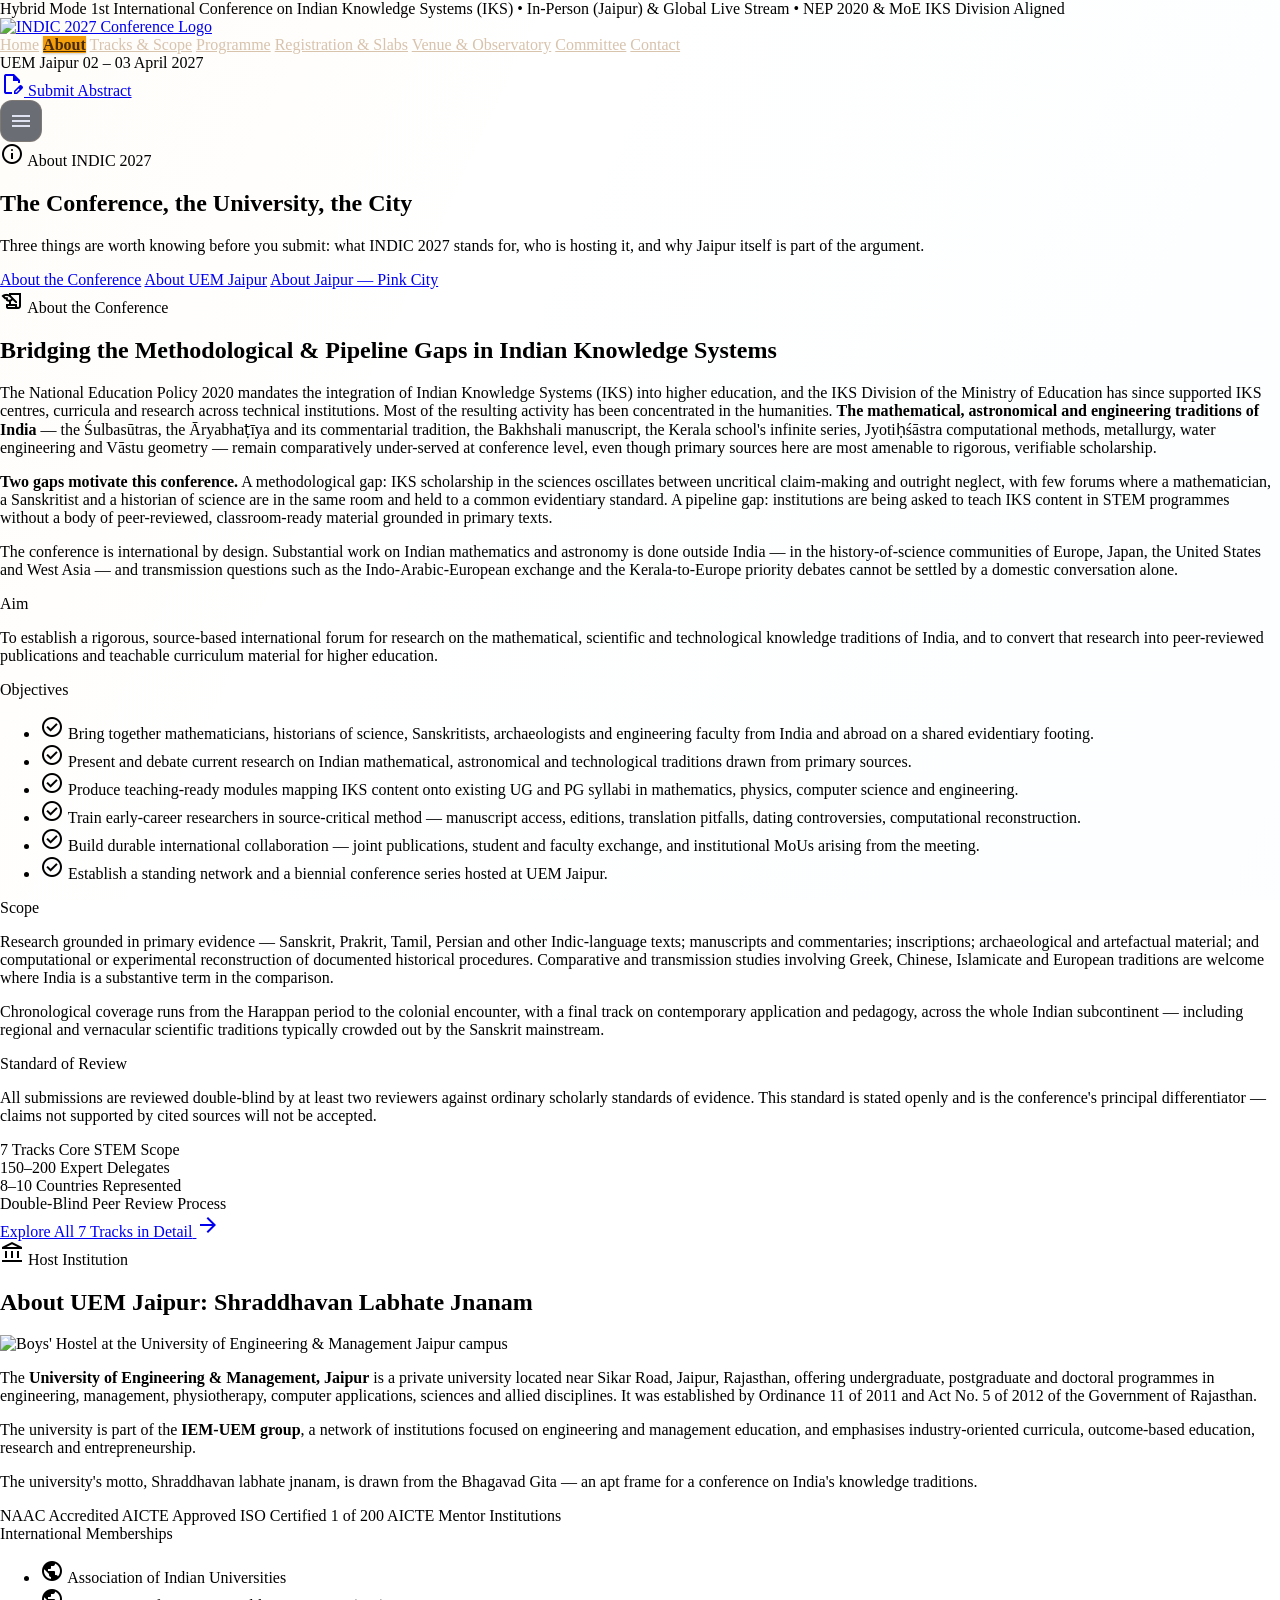
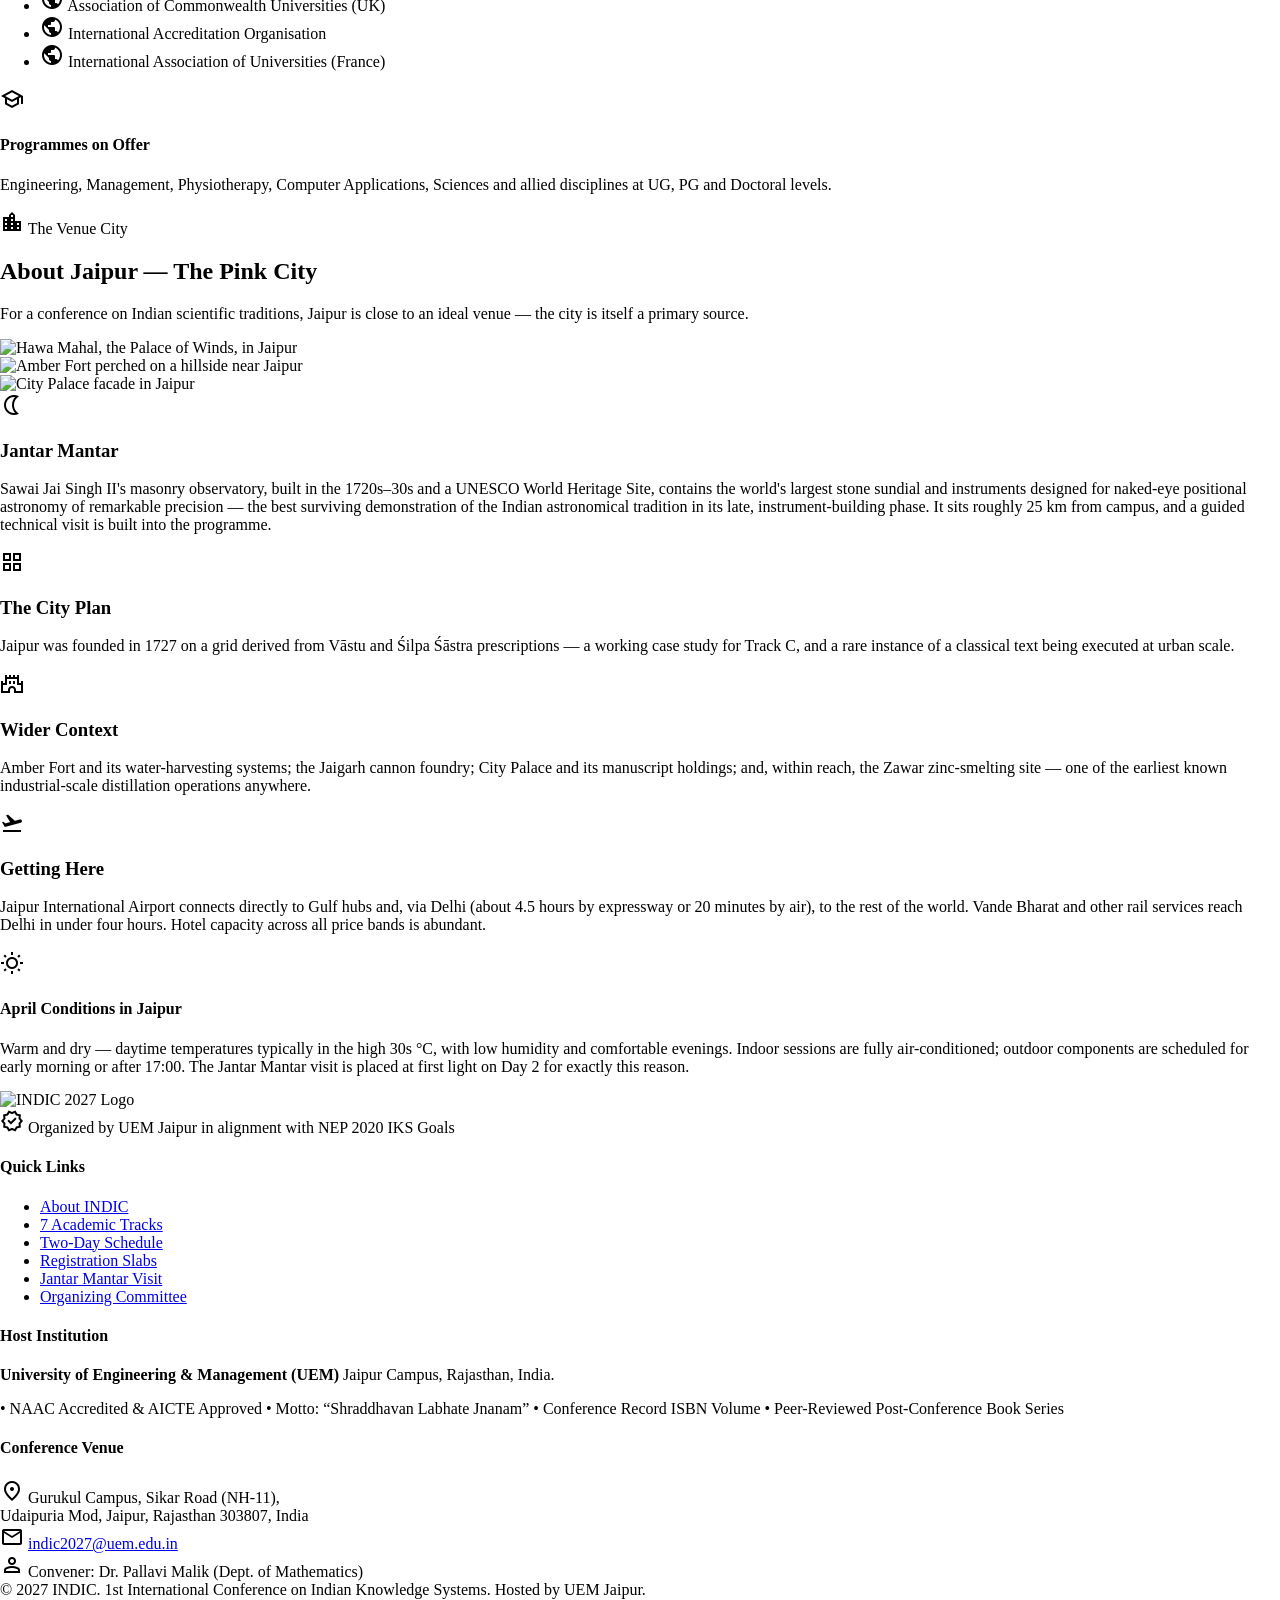
==== about.html @ c6d05468 "Add files via upload" ====
<!DOCTYPE html>
<html class="dark" lang="en"><head>
<meta charset="utf-8"/>
<meta content="width=device-width, initial-scale=1.0" name="viewport"/>
<meta content="web_standard" name="shell-type"/>
<title>About INDIC 2027, UEM Jaipur & the Pink City</title>
<link href="https://fonts.googleapis.com" rel="preconnect"/>
<link crossorigin="" href="https://fonts.gstatic.com" rel="preconnect"/>
<link href="https://fonts.googleapis.com/css2?family=Inter:wght@400;500;600;700&amp;family=Plus+Jakarta+Sans:wght@400;500;600;700&amp;family=Space+Grotesk:wght@500;600;700;800&amp;display=swap" rel="stylesheet"/>
<link href="https://fonts.googleapis.com/css2?family=Material+Symbols+Outlined:wght,FILL@100..700,0..1&amp;display=swap" rel="stylesheet"/>
<link href="style.css" rel="stylesheet"/>
<script src="https://cdn.tailwindcss.com?plugins=forms,container-queries"></script>
<script id="tailwind-config">
    tailwind.config = {
      darkMode: "class",
      theme: {
        extend: {
          colors: {
            "on-background": "#dfe2f1",
            "tertiary": "#ffc08e",
            "tertiary-fixed-dim": "#ffb77d",
            "error": "#ffb4ab",
            "outline-variant": "#534434",
            "secondary-fixed-dim": "#7bd0ff",
            "error-container": "#93000a",
            "on-surface": "#dfe2f1",
            "secondary-fixed": "#c4e7ff",
            "on-secondary-fixed-variant": "#004c69",
            "inverse-surface": "#dfe2f1",
            "on-primary-container": "#613b00",
            "on-surface-variant": "#d8c3ad",
            "surface-container-high": "#262a35",
            "secondary-container": "#00a6e0",
            "on-error": "#690005",
            "on-secondary": "#00354a",
            "surface": "#0f131d",
            "on-error-container": "#ffdad6",
            "on-tertiary-fixed-variant": "#6e3900",
            "outline": "#a08e7a",
            "on-tertiary-container": "#6a3700",
            "surface-dim": "#0f131d",
            "inverse-primary": "#855300",
            "surface-tint": "#ffb95f",
            "on-primary-fixed-variant": "#653e00",
            "on-secondary-container": "#00374d",
            "primary-fixed": "#ffddb8",
            "on-tertiary-fixed": "#2f1500",
            "primary-container": "#f59e0b",
            "surface-container-low": "#171b26",
            "inverse-on-surface": "#2c303b",
            "background": "#0f131d",
            "secondary": "#7bd0ff",
            "tertiary-fixed": "#ffdcc3",
            "primary-fixed-dim": "#ffb95f",
            "surface-container": "#1c1f2a",
            "primary": "#ffc174",
            "surface-bright": "#353944",
            "on-primary-fixed": "#2a1700",
            "on-tertiary": "#4d2600",
            "on-primary": "#472a00",
            "surface-container-lowest": "#0a0e18",
            "surface-container-highest": "#313540",
            "tertiary-container": "#ff9837",
            "on-secondary-fixed": "#001e2c",
            "surface-variant": "#313540"
          },
          borderRadius: {
            "DEFAULT": "0.25rem",
            "lg": "0.5rem",
            "xl": "0.75rem",
            "2xl": "1rem",
            "full": "9999px"
          },
          spacing: {
            "space-lg": "1.5rem",
            "margin": "3rem",
            "space-xl": "2.5rem",
            "space-sm": "0.5rem",
            "space-md": "1rem",
            "space-xs": "0.25rem",
            "gutter": "1.5rem",
            "margin-mobile": "1.25rem",
            "gutter-mobile": "1rem"
          },
          fontFamily: {
            "headline-lg": ["Space Grotesk", "sans-serif"],
            "label-md": ["Inter", "sans-serif"],
            "body-lg": ["Plus Jakarta Sans", "sans-serif"],
            "headline-xl-mobile": ["Space Grotesk", "sans-serif"],
            "title-lg": ["Plus Jakarta Sans", "sans-serif"],
            "display-lg": ["Space Grotesk", "sans-serif"],
            "code-sm": ["Inter", "monospace"],
            "title-md": ["Plus Jakarta Sans", "sans-serif"],
            "headline-md": ["Space Grotesk", "sans-serif"],
            "display-lg-mobile": ["Space Grotesk", "sans-serif"],
            "headline-xl": ["Space Grotesk", "sans-serif"],
            "body-md": ["Plus Jakarta Sans", "sans-serif"],
            "label-lg": ["Inter", "sans-serif"]
          }
        }
      }
    };
  </script>
</head>
<body class="bg-surface font-body-md text-body-md text-on-surface antialiased" data-page="about">
<!-- TOP ANNOUNCEMENT TICKER -->
<div class="w-full bg-surface-container-lowest border-b border-outline-variant/30 py-1.5 px-gutter text-center relative z-50 text-[12px] font-code-sm text-on-surface-variant flex items-center justify-center gap-3">
<span class="inline-flex items-center gap-1.5 px-2.5 py-0.5 rounded-full bg-primary-container/15 text-primary text-[11px] font-semibold tracking-wider uppercase">
<span class="w-1.5 h-1.5 rounded-full bg-primary animate-pulse"></span>
      Hybrid Mode
    </span>
<span>1st International Conference on Indian Knowledge Systems (IKS) • In-Person (Jaipur) &amp; Global Live Stream</span>
<span class="hidden md:inline text-outline-variant">•</span>
<span class="hidden md:inline text-primary font-medium">NEP 2020 &amp; MoE IKS Division Aligned</span>
</div>
<!-- HEADER -->
<header class="sticky top-0 left-0 right-0 z-50 bg-surface-container-lowest/90 backdrop-blur-xl border-b border-outline-variant/30">
<div class="h-20 max-w-[1380px] mx-auto px-gutter flex items-center justify-between gap-space-md">
<!-- Conference Branding / Logo -->
<a class="flex items-center gap-space-sm shrink-0 group" href="index.html">
<img alt="INDIC 2027 Conference Logo" class="h-11 w-auto object-contain transition-transform group-hover:scale-[1.02]" src="https://lh3.googleusercontent.com/aida/[base64]"/>
</a>
<!-- Desktop Navigation Menu -->
<nav class="hidden 2xl:flex items-center gap-1 p-1 rounded-full bg-surface-container-low/70 border border-outline-variant/30 text-[13px] font-title-md">
<a data-nav="home" class="px-3.5 py-2 rounded-full transition-colors nav-link" href="index.html">Home</a>
<a data-nav="about" class="px-3.5 py-2 rounded-full transition-colors nav-link" href="about.html">About</a>
<a data-nav="tracks" class="px-3.5 py-2 rounded-full transition-colors nav-link" href="tracks.html">Tracks &amp; Scope</a>
<a data-nav="programme" class="px-3.5 py-2 rounded-full transition-colors nav-link" href="programme.html">Programme</a>
<a data-nav="registration" class="px-3.5 py-2 rounded-full transition-colors nav-link" href="registration.html">Registration &amp; Slabs</a>
<a data-nav="venue" class="px-3.5 py-2 rounded-full transition-colors nav-link" href="venue.html">Venue &amp; Observatory</a>
<a data-nav="committee" class="px-3.5 py-2 rounded-full transition-colors nav-link" href="venue.html#committee">Committee</a>
<a data-nav="contact" class="px-3.5 py-2 rounded-full transition-colors nav-link" href="contact.html">Contact</a>
</nav>
<!-- Action Buttons & Badges -->
<div class="flex items-center gap-3 shrink-0">
<div class="hidden lg:flex items-center gap-2 px-3 py-1.5 rounded-lg border border-outline-variant/40 bg-surface-container-low">
<div class="w-2 h-2 rounded-full bg-primary animate-ping"></div>
<div class="flex flex-col text-left">
<span class="font-code-sm text-[10px] text-primary uppercase font-bold tracking-wider leading-none">UEM Jaipur</span>
<span class="font-code-sm text-[11px] text-on-surface font-semibold leading-tight mt-0.5">02 – 03 April 2027</span>
</div>
</div>
<a class="px-4 md:px-5 py-2.5 rounded-lg bg-primary-container text-on-primary font-title-md text-[14px] font-bold tracking-wide hover:brightness-110 shadow-[0_4px_20px_rgba(245,158,11,0.3)] transition-all flex items-center gap-1.5" href="registration.html">
<span class="material-symbols-outlined text-[19px]">edit_document</span>
<span>Submit Abstract</span>
</a>
</div>
</div>
</header>
<main class="w-full bg-surface">
<div class="flex flex-col w-full">
<!-- ABOUT PAGE HEADER + IN-PAGE QUICK NAV -->
<section class="relative w-full overflow-hidden bg-surface-container-lowest border-b border-outline-variant/30">
<div class="absolute inset-0 bg-[radial-gradient(ellipse_at_top,rgba(245,158,11,0.15),transparent_60%)] pointer-events-none"></div>
<div class="relative max-w-[1380px] mx-auto px-gutter py-16 md:py-20 text-center">
<div class="inline-flex items-center gap-2 px-3.5 py-1.5 rounded-full bg-primary-container/10 border border-primary-container/30 mb-4">
<span class="material-symbols-outlined text-primary text-[18px]">info</span>
<span class="font-code-sm text-xs text-primary font-bold tracking-widest uppercase">About INDIC 2027</span>
</div>
<h1 class="font-headline-xl text-3xl sm:text-5xl text-on-surface font-extrabold tracking-tight mb-4">The Conference, the University, the City</h1>
<p class="max-w-2xl mx-auto font-body-lg text-base sm:text-lg text-on-surface-variant mb-8">
              Three things are worth knowing before you submit: what INDIC 2027 stands for, who is hosting it, and why Jaipur itself is part of the argument.
            </p>
<!-- Quick jump pills -->
<div class="flex flex-wrap items-center justify-center gap-3">
<a class="px-4 py-2 rounded-full bg-surface-container-high border border-outline-variant/30 text-on-surface font-title-md text-xs font-semibold hover:border-primary hover:text-primary transition-colors" href="#about-conference">About the Conference</a>
<a class="px-4 py-2 rounded-full bg-surface-container-high border border-outline-variant/30 text-on-surface font-title-md text-xs font-semibold hover:border-secondary hover:text-secondary transition-colors" href="#about-uem">About UEM Jaipur</a>
<a class="px-4 py-2 rounded-full bg-surface-container-high border border-outline-variant/30 text-on-surface font-title-md text-xs font-semibold hover:border-tertiary hover:text-tertiary transition-colors" href="#about-jaipur">About Jaipur — Pink City</a>
</div>
</div>
</section>
<!-- SECTION 1: ABOUT THE CONFERENCE -->
<section class="w-full bg-surface py-20 lg:py-28 relative overflow-hidden" id="about-conference">
<div class="max-w-[1380px] mx-auto px-gutter">
<div class="grid grid-cols-1 lg:grid-cols-12 gap-12 items-start">
<!-- Left Narrative Column (7 cols) -->
<div class="lg:col-span-7 flex flex-col items-start">
<div class="inline-flex items-center gap-2 px-3.5 py-1.5 rounded-full bg-primary-container/10 border border-primary-container/30 mb-4">
<span class="material-symbols-outlined text-primary text-[18px]">history_edu</span>
<span class="font-code-sm text-xs text-primary font-bold tracking-widest uppercase">About the Conference</span>
</div>
<h2 class="font-headline-xl text-3xl sm:text-4xl lg:text-[40px] text-on-surface font-bold tracking-tight mb-6 leading-tight">
                Bridging the Methodological &amp; Pipeline Gaps in <span class="text-primary">Indian Knowledge Systems</span>
</h2>
<div class="space-y-4 font-body-lg text-base text-on-surface-variant mb-8 leading-relaxed">
<p>
                  The National Education Policy 2020 mandates the integration of Indian Knowledge Systems (IKS) into higher education, and the IKS Division of the Ministry of Education has since supported IKS centres, curricula and research across technical institutions. Most of the resulting activity has been concentrated in the humanities. <strong class="text-on-surface">The mathematical, astronomical and engineering traditions of India</strong> — the Śulbasūtras, the Āryabhaṭīya and its commentarial tradition, the Bakhshali manuscript, the Kerala school's infinite series, Jyotiḥśāstra computational methods, metallurgy, water engineering and Vāstu geometry — remain comparatively under-served at conference level, even though primary sources here are most amenable to rigorous, verifiable scholarship.
                </p>
<p>
<strong class="text-on-surface">Two gaps motivate this conference.</strong> A methodological gap: IKS scholarship in the sciences oscillates between uncritical claim-making and outright neglect, with few forums where a mathematician, a Sanskritist and a historian of science are in the same room and held to a common evidentiary standard. A pipeline gap: institutions are being asked to teach IKS content in STEM programmes without a body of peer-reviewed, classroom-ready material grounded in primary texts.
                </p>
<p>
                  The conference is international by design. Substantial work on Indian mathematics and astronomy is done outside India — in the history-of-science communities of Europe, Japan, the United States and West Asia — and transmission questions such as the Indo-Arabic-European exchange and the Kerala-to-Europe priority debates cannot be settled by a domestic conversation alone.
                </p>
</div>
<!-- Aim -->
<div class="w-full p-6 rounded-2xl bg-surface-container-low border border-outline-variant/30 shadow-lg mb-6">
<span class="font-code-sm text-xs text-primary uppercase font-bold tracking-wider block mb-2">Aim</span>
<p class="font-body-md text-sm text-on-surface-variant leading-relaxed">
                  To establish a rigorous, source-based international forum for research on the mathematical, scientific and technological knowledge traditions of India, and to convert that research into peer-reviewed publications and teachable curriculum material for higher education.
                </p>
</div>
<!-- Objectives -->
<div class="w-full">
<span class="font-code-sm text-xs text-secondary uppercase font-bold tracking-wider block mb-3">Objectives</span>
<ul class="space-y-3">
<li class="flex items-start gap-3">
<span class="material-symbols-outlined text-primary text-[18px] mt-0.5 shrink-0">check_circle</span>
<span class="font-body-md text-sm text-on-surface-variant">Bring together mathematicians, historians of science, Sanskritists, archaeologists and engineering faculty from India and abroad on a shared evidentiary footing.</span>
</li>
<li class="flex items-start gap-3">
<span class="material-symbols-outlined text-primary text-[18px] mt-0.5 shrink-0">check_circle</span>
<span class="font-body-md text-sm text-on-surface-variant">Present and debate current research on Indian mathematical, astronomical and technological traditions drawn from primary sources.</span>
</li>
<li class="flex items-start gap-3">
<span class="material-symbols-outlined text-primary text-[18px] mt-0.5 shrink-0">check_circle</span>
<span class="font-body-md text-sm text-on-surface-variant">Produce teaching-ready modules mapping IKS content onto existing UG and PG syllabi in mathematics, physics, computer science and engineering.</span>
</li>
<li class="flex items-start gap-3">
<span class="material-symbols-outlined text-primary text-[18px] mt-0.5 shrink-0">check_circle</span>
<span class="font-body-md text-sm text-on-surface-variant">Train early-career researchers in source-critical method — manuscript access, editions, translation pitfalls, dating controversies, computational reconstruction.</span>
</li>
<li class="flex items-start gap-3">
<span class="material-symbols-outlined text-primary text-[18px] mt-0.5 shrink-0">check_circle</span>
<span class="font-body-md text-sm text-on-surface-variant">Build durable international collaboration — joint publications, student and faculty exchange, and institutional MoUs arising from the meeting.</span>
</li>
<li class="flex items-start gap-3">
<span class="material-symbols-outlined text-primary text-[18px] mt-0.5 shrink-0">check_circle</span>
<span class="font-body-md text-sm text-on-surface-variant">Establish a standing network and a biennial conference series hosted at UEM Jaipur.</span>
</li>
</ul>
</div>
</div>
<!-- Right: Scope & Metric Pills -->
<div class="lg:col-span-5 flex flex-col gap-6">
<div class="p-7 rounded-2xl bg-surface-container-low border border-outline-variant/30 shadow-xl">
<span class="font-code-sm text-xs text-tertiary uppercase font-bold tracking-wider block mb-2">Scope</span>
<p class="font-body-md text-sm text-on-surface-variant leading-relaxed mb-4">
                  Research grounded in primary evidence — Sanskrit, Prakrit, Tamil, Persian and other Indic-language texts; manuscripts and commentaries; inscriptions; archaeological and artefactual material; and computational or experimental reconstruction of documented historical procedures. Comparative and transmission studies involving Greek, Chinese, Islamicate and European traditions are welcome where India is a substantive term in the comparison.
                </p>
<p class="font-body-md text-sm text-on-surface-variant leading-relaxed">
                  Chronological coverage runs from the Harappan period to the colonial encounter, with a final track on contemporary application and pedagogy, across the whole Indian subcontinent — including regional and vernacular scientific traditions typically crowded out by the Sanskrit mainstream.
                </p>
</div>
<div class="p-7 rounded-2xl bg-primary-container/10 border border-primary-container/30 shadow-xl">
<span class="font-code-sm text-xs text-primary uppercase font-bold tracking-wider block mb-2">Standard of Review</span>
<p class="font-body-md text-sm text-on-surface-variant leading-relaxed">
                  All submissions are reviewed double-blind by at least two reviewers against ordinary scholarly standards of evidence. This standard is stated openly and is the conference's principal differentiator — claims not supported by cited sources will not be accepted.
                </p>
</div>
<!-- Metric Pills -->
<div class="grid grid-cols-2 gap-3 w-full">
<div class="p-4 rounded-xl bg-surface-container-high/60 border border-outline-variant/30 flex flex-col items-start shadow-md">
<span class="font-headline-md text-2xl font-bold text-primary leading-none mb-1">7 Tracks</span>
<span class="font-code-sm text-xs text-on-surface-variant">Core STEM Scope</span>
</div>
<div class="p-4 rounded-xl bg-surface-container-high/60 border border-outline-variant/30 flex flex-col items-start shadow-md">
<span class="font-headline-md text-2xl font-bold text-secondary leading-none mb-1">150–200</span>
<span class="font-code-sm text-xs text-on-surface-variant">Expert Delegates</span>
</div>
<div class="p-4 rounded-xl bg-surface-container-high/60 border border-outline-variant/30 flex flex-col items-start shadow-md">
<span class="font-headline-md text-2xl font-bold text-tertiary leading-none mb-1">8–10</span>
<span class="font-code-sm text-xs text-on-surface-variant">Countries Represented</span>
</div>
<div class="p-4 rounded-xl bg-surface-container-high/60 border border-outline-variant/30 flex flex-col items-start shadow-md">
<span class="font-headline-md text-2xl font-bold text-on-surface leading-none mb-1">Double-Blind</span>
<span class="font-code-sm text-xs text-on-surface-variant">Peer Review Process</span>
</div>
</div>
<a class="px-6 py-3 rounded-xl bg-surface-container-highest text-on-surface font-title-md text-sm font-semibold hover:bg-surface-bright hover:text-primary transition-all flex items-center justify-center gap-2 group shadow-md border border-outline-variant/30" href="tracks.html">
<span>Explore All 7 Tracks in Detail</span>
<span class="material-symbols-outlined text-primary group-hover:translate-x-1 transition-transform text-[20px]">arrow_forward</span>
</a>
</div>
</div>
</div>
</section>
<!-- SECTION 2: ABOUT UEM JAIPUR -->
<section class="w-full bg-surface-container-lowest py-20 lg:py-28 border-t border-outline-variant/30 relative" id="about-uem">
<div class="max-w-[1380px] mx-auto px-gutter">
<div class="grid grid-cols-1 lg:grid-cols-12 gap-12 items-start">
<!-- Left: Narrative -->
<div class="lg:col-span-7 flex flex-col items-start">
<div class="inline-flex items-center gap-2 px-3.5 py-1.5 rounded-full bg-secondary-container/15 border border-secondary-container/30 mb-4">
<span class="material-symbols-outlined text-secondary text-[18px]">account_balance</span>
<span class="font-code-sm text-xs text-secondary font-bold tracking-widest uppercase">Host Institution</span>
</div>
<h2 class="font-headline-xl text-3xl sm:text-4xl text-on-surface font-bold tracking-tight mb-6 leading-tight">
                About UEM Jaipur: <span class="text-secondary">Shraddhavan Labhate Jnanam</span>
</h2>
<!-- Campus Photo -->
<div class="w-full rounded-2xl overflow-hidden border border-outline-variant/30 shadow-2xl mb-8">
<img alt="Boys' Hostel at the University of Engineering &amp; Management Jaipur campus" class="w-full h-64 sm:h-80 object-cover" src="https://ik.imagekit.io/syustaging/tr:n-ik_ml_thumbnail/SYU_PREPROD/CAMPUS_Y8757OxJe.webp"/>
</div>
<div class="space-y-4 font-body-lg text-base text-on-surface-variant leading-relaxed mb-8">
<p>
                  The <strong class="text-on-surface">University of Engineering &amp; Management, Jaipur</strong> is a private university located near Sikar Road, Jaipur, Rajasthan, offering undergraduate, postgraduate and doctoral programmes in engineering, management, physiotherapy, computer applications, sciences and allied disciplines. It was established by Ordinance 11 of 2011 and Act No. 5 of 2012 of the Government of Rajasthan.
                </p>
<p>
                  The university is part of the <strong class="text-on-surface">IEM-UEM group</strong>, a network of institutions focused on engineering and management education, and emphasises industry-oriented curricula, outcome-based education, research and entrepreneurship.
                </p>
<p>
                  The university's motto, <span class="text-secondary font-medium">Shraddhavan labhate jnanam</span>, is drawn from the Bhagavad Gita — an apt frame for a conference on India's knowledge traditions.
                </p>
</div>
<!-- Accreditation Chips -->
<div class="flex flex-wrap gap-2.5">
<span class="px-3.5 py-1.5 rounded-full bg-surface-container-high border border-outline-variant/30 font-code-sm text-xs text-on-surface-variant">NAAC Accredited</span>
<span class="px-3.5 py-1.5 rounded-full bg-surface-container-high border border-outline-variant/30 font-code-sm text-xs text-on-surface-variant">AICTE Approved</span>
<span class="px-3.5 py-1.5 rounded-full bg-surface-container-high border border-outline-variant/30 font-code-sm text-xs text-on-surface-variant">ISO Certified</span>
<span class="px-3.5 py-1.5 rounded-full bg-surface-container-high border border-outline-variant/30 font-code-sm text-xs text-on-surface-variant">1 of 200 AICTE Mentor Institutions</span>
</div>
</div>
<!-- Right: Memberships Card -->
<div class="lg:col-span-5 flex flex-col gap-6">
<div class="p-7 rounded-2xl bg-surface-container-low border border-outline-variant/30 shadow-xl">
<span class="font-code-sm text-xs text-secondary uppercase font-bold tracking-wider block mb-4">International Memberships</span>
<ul class="space-y-3">
<li class="flex items-start gap-3">
<span class="material-symbols-outlined text-secondary text-[18px] mt-0.5 shrink-0">public</span>
<span class="font-body-md text-sm text-on-surface-variant">Association of Indian Universities</span>
</li>
<li class="flex items-start gap-3">
<span class="material-symbols-outlined text-secondary text-[18px] mt-0.5 shrink-0">public</span>
<span class="font-body-md text-sm text-on-surface-variant">Association of Commonwealth Universities (UK)</span>
</li>
<li class="flex items-start gap-3">
<span class="material-symbols-outlined text-secondary text-[18px] mt-0.5 shrink-0">public</span>
<span class="font-body-md text-sm text-on-surface-variant">International Accreditation Organisation</span>
</li>
<li class="flex items-start gap-3">
<span class="material-symbols-outlined text-secondary text-[18px] mt-0.5 shrink-0">public</span>
<span class="font-body-md text-sm text-on-surface-variant">International Association of Universities (France)</span>
</li>
</ul>
</div>
<div class="p-7 rounded-2xl bg-secondary-container/10 border border-secondary-container/30 shadow-xl flex items-start gap-4">
<span class="material-symbols-outlined text-secondary text-[28px] shrink-0 mt-1">school</span>
<div>
<h4 class="font-title-md text-sm font-bold text-on-surface mb-1">Programmes on Offer</h4>
<p class="font-body-md text-sm text-on-surface-variant leading-relaxed">Engineering, Management, Physiotherapy, Computer Applications, Sciences and allied disciplines at UG, PG and Doctoral levels.</p>
</div>
</div>
</div>
</div>
</div>
</section>
<!-- SECTION 3: ABOUT JAIPUR — PINK CITY -->
<section class="w-full bg-surface py-20 lg:py-28 border-t border-outline-variant/30 relative overflow-hidden" id="about-jaipur">
<div class="max-w-[1380px] mx-auto px-gutter">
<div class="flex flex-col items-center text-center max-w-3xl mx-auto mb-14">
<div class="inline-flex items-center gap-2 px-3 py-1 rounded-full bg-tertiary-container/10 border border-tertiary-container/30 mb-3">
<span class="material-symbols-outlined text-tertiary text-[18px]">location_city</span>
<span class="font-code-sm text-xs text-tertiary font-bold tracking-wider uppercase">The Venue City</span>
</div>
<h2 class="font-headline-xl text-3xl sm:text-4xl text-on-surface font-bold tracking-tight mb-4">About Jaipur — The Pink City</h2>
<p class="font-body-lg text-base text-on-surface-variant">
              For a conference on Indian scientific traditions, Jaipur is close to an ideal venue — the city is itself a primary source.
            </p>
</div>
<!-- Heritage Photo Strip -->
<div class="grid grid-cols-1 sm:grid-cols-3 gap-4 mb-14">
<div class="rounded-2xl overflow-hidden border border-outline-variant/30 shadow-xl group">
<img alt="Hawa Mahal, the Palace of Winds, in Jaipur" class="w-full h-56 object-cover group-hover:scale-105 transition-transform duration-700" src="https://images.unsplash.com/photo-1662558046392-2d615c680542?auto=format&amp;fit=crop&amp;w=900&amp;q=80"/>
</div>
<div class="rounded-2xl overflow-hidden border border-outline-variant/30 shadow-xl group">
<img alt="Amber Fort perched on a hillside near Jaipur" class="w-full h-56 object-cover group-hover:scale-105 transition-transform duration-700" src="https://images.pexels.com/photos/29624131/pexels-photo-29624131/free-photo-of-ornate-architecture-of-amber-fort-in-jaipur-india.jpeg?auto=compress&amp;cs=tinysrgb&amp;w=900"/>
</div>
<div class="rounded-2xl overflow-hidden border border-outline-variant/30 shadow-xl group">
<img alt="City Palace facade in Jaipur" class="w-full h-56 object-cover group-hover:scale-105 transition-transform duration-700" src="https://images.pexels.com/photos/34669538/pexels-photo-34669538/free-photo-of-majestic-facade-of-city-palace-in-jaipur.jpeg?auto=compress&amp;cs=tinysrgb&amp;w=900"/>
</div>
</div>
<!-- Feature Grid -->
<div class="grid grid-cols-1 md:grid-cols-2 gap-6 mb-10">
<!-- Jantar Mantar -->
<div class="p-7 rounded-2xl bg-surface-container-low border border-outline-variant/30 shadow-xl hover:border-primary/40 transition-colors">
<div class="w-12 h-12 rounded-xl bg-primary-container/20 flex items-center justify-center text-primary mb-4">
<span class="material-symbols-outlined text-[24px]">nightlight</span>
</div>
<h3 class="font-title-lg text-lg text-on-surface font-bold mb-2">Jantar Mantar</h3>
<p class="font-body-md text-sm text-on-surface-variant leading-relaxed">
                Sawai Jai Singh II's masonry observatory, built in the 1720s–30s and a UNESCO World Heritage Site, contains the world's largest stone sundial and instruments designed for naked-eye positional astronomy of remarkable precision — the best surviving demonstration of the Indian astronomical tradition in its late, instrument-building phase. It sits roughly 25 km from campus, and a guided technical visit is built into the programme.
              </p>
</div>
<!-- The City Plan -->
<div class="p-7 rounded-2xl bg-surface-container-low border border-outline-variant/30 shadow-xl hover:border-secondary/40 transition-colors">
<div class="w-12 h-12 rounded-xl bg-secondary-container/20 flex items-center justify-center text-secondary mb-4">
<span class="material-symbols-outlined text-[24px]">grid_view</span>
</div>
<h3 class="font-title-lg text-lg text-on-surface font-bold mb-2">The City Plan</h3>
<p class="font-body-md text-sm text-on-surface-variant leading-relaxed">
                Jaipur was founded in 1727 on a grid derived from Vāstu and Śilpa Śāstra prescriptions — a working case study for Track C, and a rare instance of a classical text being executed at urban scale.
              </p>
</div>
<!-- Wider Context -->
<div class="p-7 rounded-2xl bg-surface-container-low border border-outline-variant/30 shadow-xl hover:border-tertiary/40 transition-colors">
<div class="w-12 h-12 rounded-xl bg-tertiary-container/20 flex items-center justify-center text-tertiary mb-4">
<span class="material-symbols-outlined text-[24px]">castle</span>
</div>
<h3 class="font-title-lg text-lg text-on-surface font-bold mb-2">Wider Context</h3>
<p class="font-body-md text-sm text-on-surface-variant leading-relaxed">
                Amber Fort and its water-harvesting systems; the Jaigarh cannon foundry; City Palace and its manuscript holdings; and, within reach, the Zawar zinc-smelting site — one of the earliest known industrial-scale distillation operations anywhere.
              </p>
</div>
<!-- Access -->
<div class="p-7 rounded-2xl bg-surface-container-low border border-outline-variant/30 shadow-xl hover:border-primary/40 transition-colors">
<div class="w-12 h-12 rounded-xl bg-primary-container/20 flex items-center justify-center text-primary mb-4">
<span class="material-symbols-outlined text-[24px]">flight_takeoff</span>
</div>
<h3 class="font-title-lg text-lg text-on-surface font-bold mb-2">Getting Here</h3>
<p class="font-body-md text-sm text-on-surface-variant leading-relaxed">
                Jaipur International Airport connects directly to Gulf hubs and, via Delhi (about 4.5 hours by expressway or 20 minutes by air), to the rest of the world. Vande Bharat and other rail services reach Delhi in under four hours. Hotel capacity across all price bands is abundant.
              </p>
</div>
</div>
<!-- April Conditions Callout -->
<div class="p-6 rounded-2xl bg-gradient-to-r from-surface-container-high via-surface-container to-surface-container-high border border-outline-variant/30 flex flex-col md:flex-row items-center gap-6 shadow-xl">
<div class="w-12 h-12 rounded-xl bg-tertiary-container/20 flex items-center justify-center text-tertiary shrink-0">
<span class="material-symbols-outlined text-[26px]">wb_sunny</span>
</div>
<div>
<h4 class="font-title-lg text-base font-bold text-on-surface mb-1">April Conditions in Jaipur</h4>
<p class="font-body-md text-sm text-on-surface-variant leading-relaxed">
                Warm and dry — daytime temperatures typically in the high 30s °C, with low humidity and comfortable evenings. Indoor sessions are fully air-conditioned; outdoor components are scheduled for early morning or after 17:00. The Jantar Mantar visit is placed at first light on Day 2 for exactly this reason.
              </p>
</div>
</div>
</div>
</section>
</div>
</main>

<!-- FOOTER -->
<footer class="w-full bg-surface-container-lowest border-t border-outline-variant/30">
<div class="max-w-[1380px] mx-auto px-gutter pt-16 pb-10">
<div class="grid grid-cols-1 md:grid-cols-2 lg:grid-cols-12 gap-8 lg:gap-12">
<!-- Col 1: About INDIC & Logo (4 cols) -->
<div class="lg:col-span-4 flex flex-col items-start">
<div class="flex items-center gap-2 mb-4">
<img alt="INDIC 2027 Logo" class="h-16 w-auto sm:h-20" src="https://lh3.googleusercontent.com/aida/[base64]"/>
</div>
<div class="flex items-center gap-2 px-3 py-2 rounded-lg bg-surface-container border border-outline-variant/30 text-on-surface-variant">
<span class="material-symbols-outlined text-primary text-[18px]">verified</span>
<span class="font-label-md text-xs">Organized by UEM Jaipur in alignment with NEP 2020 IKS Goals</span>
</div>
</div>
<!-- Col 2: Quick Links (2 cols) -->
<div class="lg:col-span-2 flex flex-col">
<h4 class="font-title-lg text-sm font-bold text-on-surface mb-4 uppercase tracking-wider">Quick Links</h4>
<ul class="flex flex-col gap-2.5 font-body-md text-xs sm:text-sm text-on-surface-variant">
<li><a class="hover:text-primary transition-colors" href="about.html">About INDIC</a></li>
<li><a class="hover:text-primary transition-colors" href="tracks.html">7 Academic Tracks</a></li>
<li><a class="hover:text-primary transition-colors" href="programme.html">Two-Day Schedule</a></li>
<li><a class="hover:text-primary transition-colors" href="registration.html">Registration Slabs</a></li>
<li><a class="hover:text-primary transition-colors" href="venue.html">Jantar Mantar Visit</a></li>
<li><a class="hover:text-primary transition-colors" href="venue.html#committee">Organizing Committee</a></li>
</ul>
</div>
<!-- Col 3: Academic Host & Accreditation (3 cols) -->
<div class="lg:col-span-3 flex flex-col">
<h4 class="font-title-lg text-sm font-bold text-on-surface mb-4 uppercase tracking-wider">Host Institution</h4>
<p class="font-body-md text-xs sm:text-sm text-on-surface-variant mb-2 leading-relaxed">
<strong class="text-on-surface block font-semibold">University of Engineering &amp; Management (UEM)</strong>
            Jaipur Campus, Rajasthan, India.
          </p>
<div class="mt-2 pt-2 border-t border-outline-variant/20 flex flex-col gap-1 text-xs text-on-surface-variant font-code-sm">
<span>• NAAC Accredited &amp; AICTE Approved</span>
<span>• Motto: “Shraddhavan Labhate Jnanam”</span>
<span>• Conference Record ISBN Volume</span>
<span>• Peer-Reviewed Post-Conference Book Series</span>
</div>
</div>
<!-- Col 4: Secretariat & Venue Address (3 cols) -->
<div class="lg:col-span-3 flex flex-col">
<h4 class="font-title-lg text-sm font-bold text-on-surface mb-4 uppercase tracking-wider">Conference Venue</h4>
<div class="flex items-start gap-2 text-on-surface-variant font-body-md text-xs sm:text-sm mb-3 leading-relaxed">
<span class="material-symbols-outlined text-primary shrink-0 mt-0.5 text-[18px]">location_on</span>
<span>Gurukul Campus, Sikar Road (NH-11),<br/>Udaipuria Mod, Jaipur, Rajasthan 303807, India</span>
</div>
<div class="flex items-center gap-2 text-on-surface-variant font-body-md text-xs sm:text-sm mb-2">
<span class="material-symbols-outlined text-primary shrink-0 text-[18px]">mail</span>
<a class="hover:text-primary transition-colors font-code-sm text-xs" href="mailto:indic2027@uem.edu.in">indic2027@uem.edu.in</a>
</div>
<div class="flex items-center gap-2 text-on-surface-variant font-body-md text-xs sm:text-sm">
<span class="material-symbols-outlined text-secondary shrink-0 text-[18px]">person</span>
<span class="text-xs">Convener: Dr. Pallavi Malik (Dept. of Mathematics)</span>
</div>
</div>
</div>
<!-- Bottom copyright & academic terms -->
<div class="mt-12 pt-6 border-t border-outline-variant/20 flex flex-col md:flex-row items-center justify-between gap-4 text-on-surface-variant font-code-sm text-xs">
<div>
          © 2027 INDIC. 1st International Conference on Indian Knowledge Systems. Hosted by UEM Jaipur.
        </div>
<div class="flex items-center gap-4 text-[11px]">
<a class="hover:text-primary transition-colors" href="#">Academic Ethics Policy</a>
<span>•</span>
<a class="hover:text-primary transition-colors" href="#">Author Guidelines</a>
<span>•</span>
<a class="hover:text-primary transition-colors" href="#">Privacy Statement</a>
</div>
</div>
</div>
</footer>
<script src="script.js"></script>
</body></html>
---- style.css ----
/* ============================================
   INDIC 2027 — Global Stylesheet
   Used by every page (index, about, tracks,
   programme, registration, venue, contact)
   ============================================ */

html, body {
  margin: 0;
  padding: 0;
}

body {
  overscroll-behavior: none;
  animation: page-enter 700ms cubic-bezier(0.22, 1, 0.36, 1) both;
  background-image: linear-gradient(115deg, rgba(245, 158, 11, 0.025), transparent 35%, rgba(123, 208, 255, 0.025));
  background-attachment: fixed;
}

main > :first-child {
  margin-top: 0 !important;
}

main > :last-child {
  margin-bottom: 0 !important;
}

::-webkit-scrollbar {
  display: none;
}

/* Crossfade slideshow slide styling (used on the home page hero) */
.hero-slide {
  position: absolute;
  inset: 0;
  width: 100%;
  height: 100%;
  opacity: 0;
  transform: scale(1.04);
  transition: opacity 1.4s cubic-bezier(0.4, 0, 0.2, 1), transform 6s ease-out;
  will-change: opacity, transform;
}

.hero-slide.active {
  opacity: 1;
  transform: scale(1);
}

/* Active nav link styling (JS adds/removes this via data-nav matching) */
.nav-link {
  color: var(--nav-inactive-color, #d8c3ad);
}

.nav-link.active {
  background-color: #f59e0b;
  color: #472a00;
  font-weight: 600;
  box-shadow: 0 1px 2px rgba(0, 0, 0, 0.2);
}

.nav-link:hover:not(.active) {
  color: #dfe2f1;
  background-color: rgba(49, 53, 64, 0.6);
  transform: translateY(-2px);
}

.mobile-menu-toggle {
  display: none;
  width: 42px;
  height: 42px;
  align-items: center;
  justify-content: center;
  color: #dfe2f1;
  background: rgba(49, 53, 64, 0.72);
  border: 1px solid rgba(160, 142, 122, 0.4);
  border-radius: 0.75rem;
  cursor: pointer;
}

.mobile-menu-toggle:hover {
  color: #ffc174;
  border-color: rgba(245, 158, 11, 0.7);
  transform: translateY(-2px);
}

.mobile-menu-panel {
  display: none;
  position: absolute;
  top: 100%;
  left: 0;
  right: 0;
  padding: 0.75rem 1rem 1rem;
  background: rgba(10, 14, 24, 0.97);
  border-bottom: 1px solid rgba(83, 68, 52, 0.55);
  box-shadow: 0 18px 35px rgba(0, 0, 0, 0.28);
}

.mobile-menu-panel.open {
  display: grid;
  gap: 0.35rem;
  animation: mobile-menu-enter 220ms ease-out both;
}

.mobile-menu-panel a {
  display: block;
  padding: 0.7rem 0.8rem;
  color: #d8c3ad;
  border-radius: 0.6rem;
  font-family: "Plus Jakarta Sans", sans-serif;
  font-size: 0.85rem;
  font-weight: 600;
}

.mobile-menu-panel a:hover,
.mobile-menu-panel a.active {
  color: #472a00;
  background: #f59e0b;
}

@keyframes mobile-menu-enter {
  from {
    opacity: 0;
    transform: translateY(-8px);
  }
  to {
    opacity: 1;
    transform: translateY(0);
  }
}

@media (max-width: 1535px) {
  .mobile-menu-toggle {
    display: inline-flex;
  }
}

@media (max-width: 767px) {
  header {
    position: sticky;
  }

  header > div {
    min-width: 0;
    gap: 0.5rem;
    height: auto;
    min-height: 4.5rem;
    padding-left: 0.75rem;
    padding-right: 0.75rem;
  }

  header > div > a:first-child {
    max-width: 110px;
    flex-shrink: 0;
  }

  header > div > a:first-child img {
    height: 2.5rem;
  }
}

@media (max-width: 640px) {
  .mobile-menu-panel {
    left: 0.5rem;
    right: 0.5rem;
    width: auto;
    max-width: calc(100% - 1rem);
    border-radius: 0.9rem;
    overflow: hidden;
    box-shadow: 0 18px 35px rgba(0, 0, 0, 0.32);
  }

  .mobile-menu-panel a {
    font-size: 0.82rem;
    padding: 0.75rem 0.85rem;
  }
}

@media (min-width: 1536px) {
  .mobile-menu-panel {
    display: none !important;
  }
}

/* Shared page motion, applied by script.js across all pages. */
.motion-reveal {
  opacity: 0;
  transform: translateY(28px);
  transition: opacity 700ms cubic-bezier(0.22, 1, 0.36, 1), transform 700ms cubic-bezier(0.22, 1, 0.36, 1);
  transition-delay: var(--motion-delay, 0ms);
}

.motion-reveal.is-visible {
  opacity: 1;
  transform: translateY(0);
}

.motion-card {
  transform: translateY(0);
  transition: transform 350ms cubic-bezier(0.22, 1, 0.36, 1), box-shadow 350ms ease, border-color 350ms ease;
  will-change: transform;
}

.motion-card:hover {
  transform: translateY(-7px);
  box-shadow: 0 18px 42px rgba(0, 0, 0, 0.28);
}

.motion-action {
  transition: transform 220ms ease, filter 220ms ease, box-shadow 220ms ease, color 220ms ease, background-color 220ms ease;
}

.motion-action:hover {
  transform: translateY(-2px);
}

.motion-action:active {
  transform: translateY(0) scale(0.98);
}

@keyframes page-enter {
  from {
    opacity: 0;
  }
  to {
    opacity: 1;
  }
}

@media (prefers-reduced-motion: reduce) {
  *,
  *::before,
  *::after {
    animation-duration: 0.01ms !important;
    animation-iteration-count: 1 !important;
    scroll-behavior: auto !important;
    transition-duration: 0.01ms !important;
  }

  body {
    animation: none;
  }

  .motion-reveal {
    opacity: 1;
    transform: none;
  }

  .motion-card:hover,
  .motion-action:hover,
  .motion-action:active,
  .nav-link:hover:not(.active),
  .mobile-menu-toggle:hover {
    transform: none;
  }
}
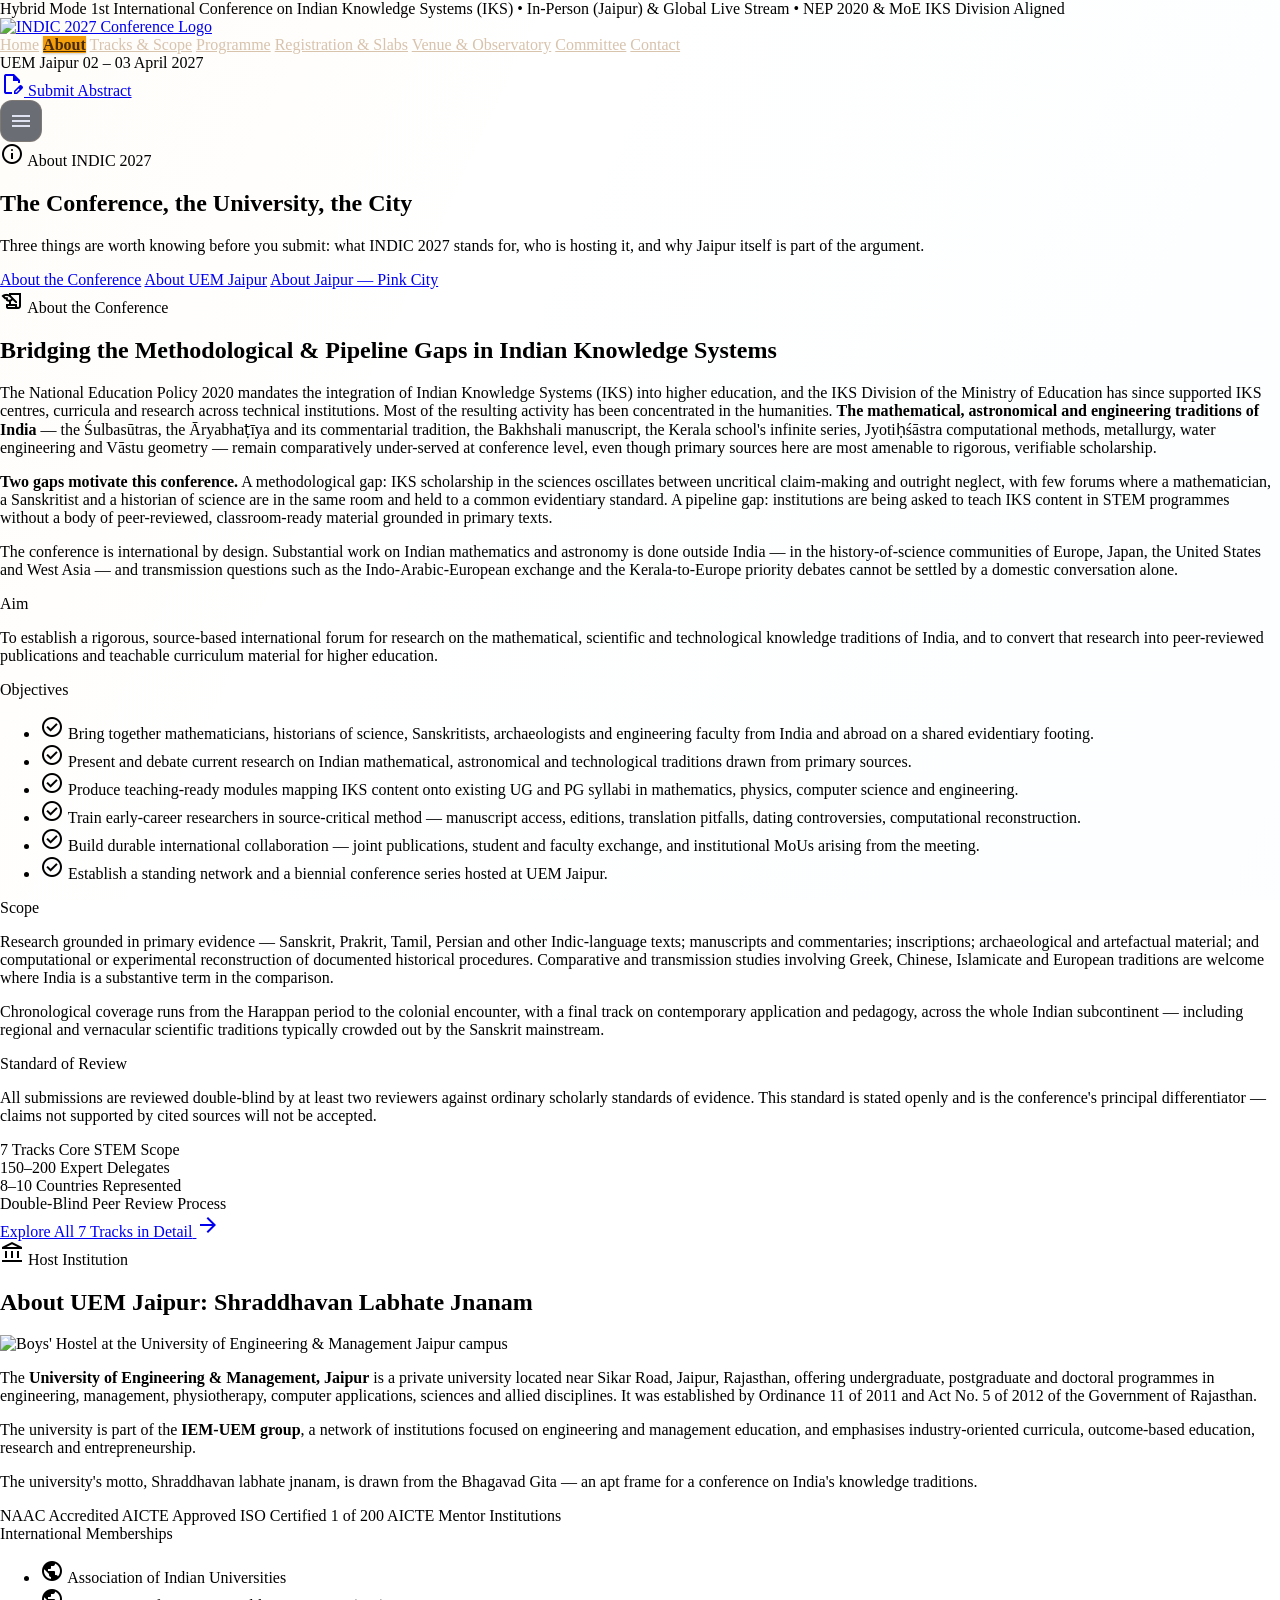
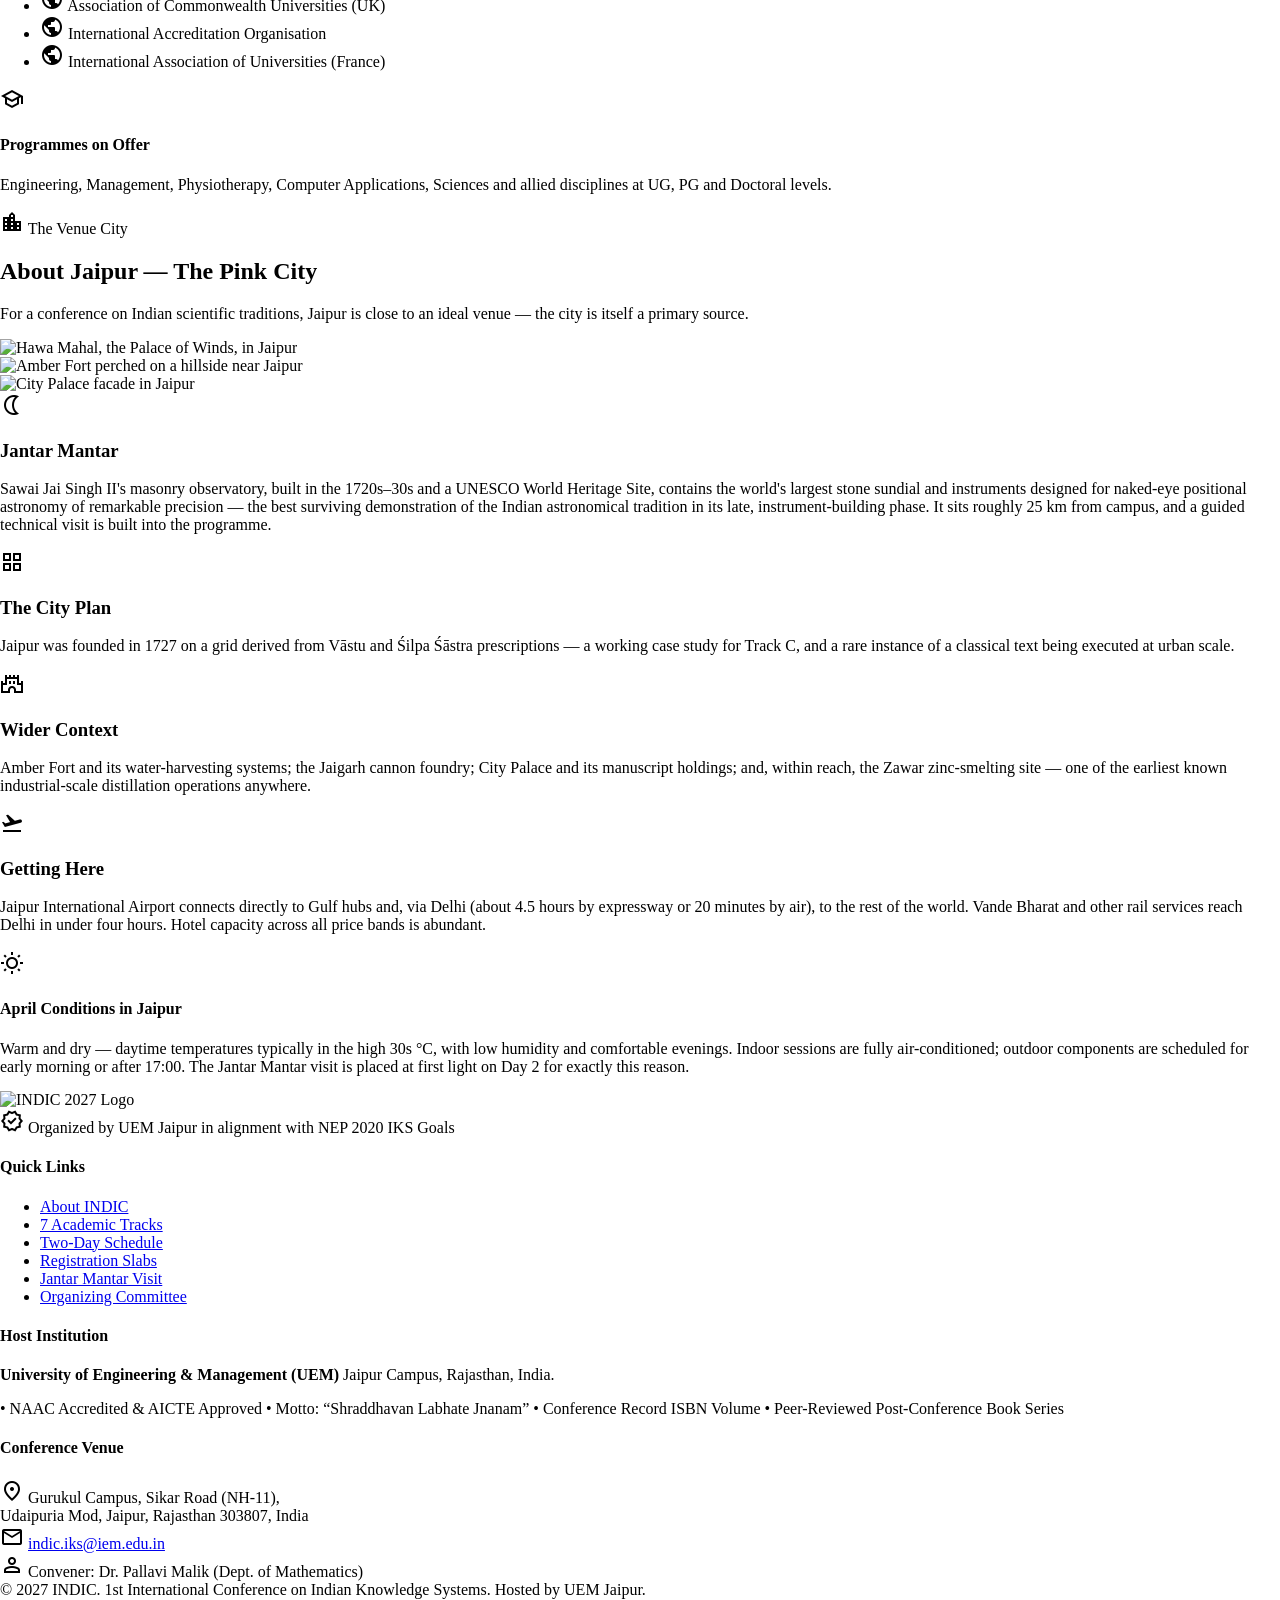
==== commit d0ccd89d: "Update print statement from 'Hello' to 'Goodbye'" ====
--- a/about.html
+++ b/about.html
@@ -479,7 +479,7 @@
 </div>
 <div class="flex items-center gap-2 text-on-surface-variant font-body-md text-xs sm:text-sm mb-2">
 <span class="material-symbols-outlined text-primary shrink-0 text-[18px]">mail</span>
-<a class="hover:text-primary transition-colors font-code-sm text-xs" href="mailto:indic2027@uem.edu.in">indic2027@uem.edu.in</a>
+<a class="hover:text-primary transition-colors font-code-sm text-xs" href="mailto:indic2027@uem.edu.in"> indic.iks@iem.edu.in</a>
 </div>
 <div class="flex items-center gap-2 text-on-surface-variant font-body-md text-xs sm:text-sm">
 <span class="material-symbols-outlined text-secondary shrink-0 text-[18px]">person</span>
@@ -503,4 +503,4 @@
 </div>
 </footer>
 <script src="script.js"></script>
-</body></html>+</body></html>
